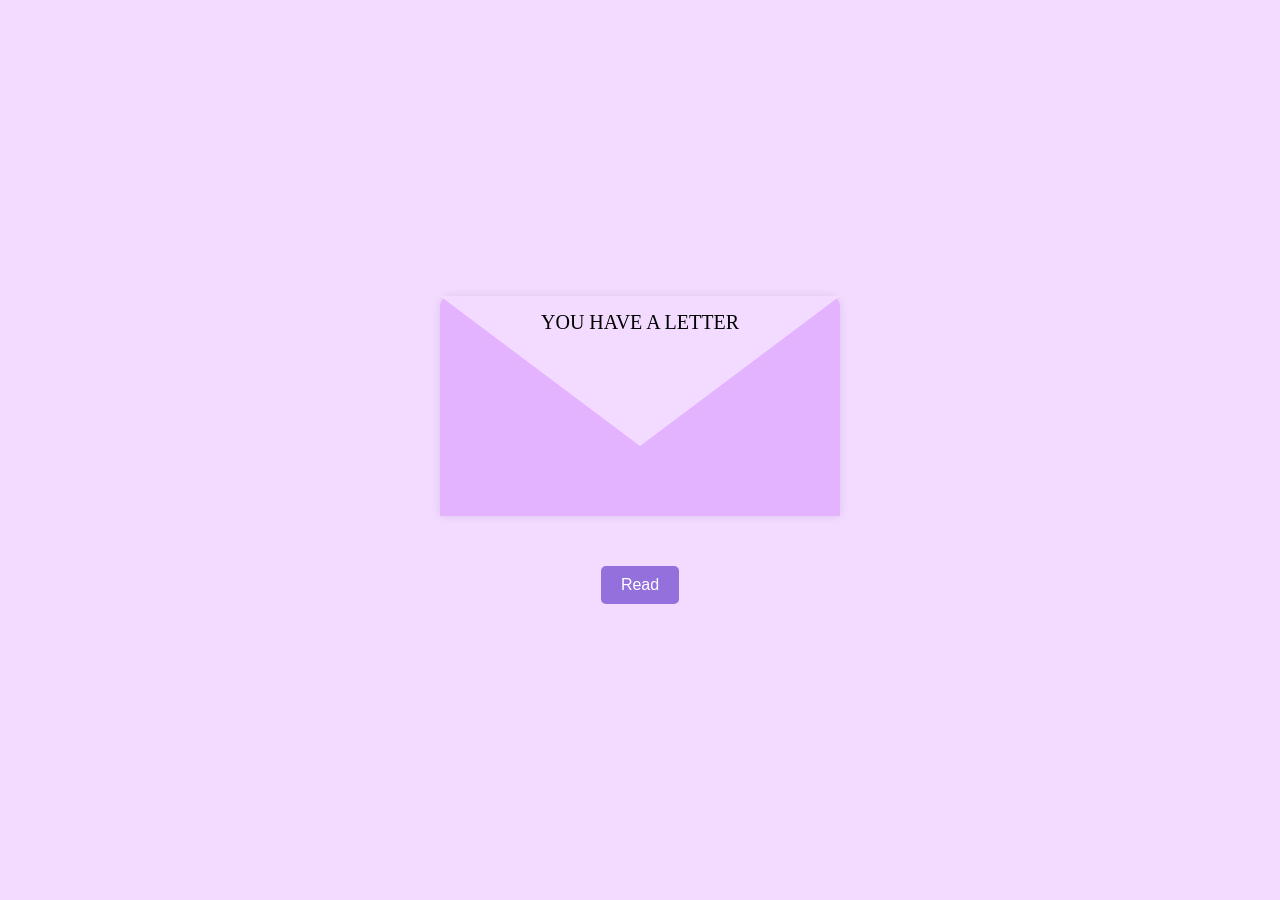
==== index.html @ 78f62b58 "Add files via upload" ====
<html lang="en">
<head>
  <meta charset="UTF-8">
  <meta name="viewport" content="width=device-width, initial-scale=1.0">
  <title>Happy Birthday </title>
  <style>
    body {
      background: rgba(242, 219, 255, 1);
      margin: 0;
      padding: 0;
      display: flex;
      justify-content: center;
      align-items: center;
      height: 100vh;
    }

    .container {
      width: 800px;
      height: 400px;
      position: absolute;
      top: 50%;
      left: 50%;
      transform: translate(-50%, -50%);
    }

    h1 {
      font-family: 'Sacramento', cursive;
      color: black;
      font-size: 20px;
    }

    .letter {
      width: 600px;
      height: 400px;
      display: inline-block;
    }

    .rose {
      width: 100px;
      height: 200px;
      position: absolute;
      right: 0;
      display: inline-block;
      animation: yidon 5s infinite;
      transform: translateY(40%);
    }

    .petal {
      width: 50px;
      height: 50px;
      background: mediumpurple;
      border-radius: 0px 50%;
      position: absolute;
      box-shadow: 0 0 10px #D1123F;
      z-index: 2;
      transform-origin: bottom right;
      animation: petal2 10s infinite;
    }

    .petal:nth-child(2) {
      transform-origin: right bottom;
      transform: rotate(90deg);
      background: mediumpurple;
      left: -10px;
      animation: zhankai1 10s infinite;
    }

    .petal:nth-child(3) {
      width: 40px;
      height: 40px;
      left: 10;
      top: -20;
      z-index: 1;
      background: mediumpurple;
      transform-origin: bottom right;
      animation: petal2 10s infinite;
    }

    .petal:nth-child(4) {
      transform: rotate(90deg);
      width: 40px;
      height: 40px;
      left: 0px;
      top: -20px;
      z-index: 1;
      background: mediumpurple;
      transform-origin: bottom right;
      animation: petal1 10s infinite;
    }

    .petal:nth-child(5) {
      width: 50px;
      height: 50px;
      border-radius: 20px;
      left: 20px;
      top: -30px;
      z-index: 0;
      background: mediumpurple;
    }

    .leaf {
      position: absolute;
      top: 120px;
      left: -115px;
    }

    .stem {
      width: 240px;
      height: 40px;
      background: transparent;
      border: 8px solid #8AC78A;
      border-color: #77A377 transparent transparent transparent;
      border-radius: 50% 50%;
      transform: rotate(100deg);
    }

    .leafs {
      width: 50px;
      height: 40px;
      border-radius: 0px 50%;
      background: #77A377;
      position: absolute;
      top: 0;
      left: 100px;
      z-index: 49;
    }

    .leafs:nth-child(2) {
      width: 40px;
      height: 20px;
      top: 40px;
      left: 140px;
      transform: rotate(120deg);
    }

    @keyframes yidon {
      50% {
        transform: translateY(35%);
      }
      100% {
        transform: translateY(40%);
      }
    }

    @keyframes petal1 {
      50% {
        transform: rotate(110deg);
      }
      100% {
        transform: rotate(90deg);
      }
    }

    @keyframes petal2 {
      50% {
        transform: rotate(-20deg);
      }
      100% {
        transform: rotate(0deg);
      }
    }

    #music-container {
      position: fixed;
      bottom: 20px;
      left: 50%;
      transform: translateX(-50%);
      background-color: rgba(242, 219, 255, 1);
      padding: 10px;
      border-radius: 5px;
      box-shadow: 0 0 10px rgba(0, 0, 0, 0.2);
    }

    audio {
      display: block;
      margin: 0;
    }

    /* Envelope styles */
    .envelope {
      width: 400px;
      height: 220px;
      background: rgba(228, 179, 255, 1);
      position: relative;
      border-radius: 10px 10px 0 0;
      box-shadow: 0 0 10px rgba(0, 0, 0, 0.1);
      cursor: pointer;
    }

    .envelope::before {
      content: " ";
      position: absolute;
      transform: rotate(180deg);
      top: 0;
      left: 0;
      width: 0;
      height: 0;
      border-left: 200px solid transparent;
      border-right: 200px solid transparent;
      border-bottom: 150px solid rgba(242, 219, 255, 1) ;
    }
    
   .envelope::after {
    content: "YOU HAVE A LETTER";
    position: absolute;
    top: 15px;
    left: 50%;
    transform: translateX(-50%);
    font-family: 'Sacramento', cursive;
    font-size: 20px;
    color: #000;
}

    .read-btn {
      margin-top: 50px;
      padding: 10px 20px;
      background-color: mediumpurple;
      border: none;
      border-radius: 5px;
      color: white;
      font-size: 16px;
      cursor: pointer;
      transition: background-color 0.3s ease;
    }

    .read-btn:hover {
      background-color: #ff617a;
    }

    #read-container {
      text-align: center;
    }
  </style>
</head>

<body>

  <div id="read-container">
    <div class="envelope"></div>
    <button class="read-btn" onclick="openLetter()">Read</button>
  </div>

  <div class="container" style="display: none;">
    <div class="letter">
      <h1>Happy Birthday</h1>
      <p>Wishing you all the best on your special day!</p>
    </div>
    <div class="rose">
      <div class="flower">
        <div class="petal"></div>
        <div class="petal"></div>
        <div class="petal"></div>
        <div class="petal"></div>
        <div class="petal"></div>
      </div>
      <div class="leaf">
        <div class="stem"></div>
        <div class="leafs"></div>
        <div class="leafs"></div>
      </div>
    </div>
  </div>

  <div id="music-container" style="display: none;">
    <audio id="background-music" autoplay loop controls>
      <source src="ssstik.io_1726558267723.ogg" type="audio/ogg">
    </audio>
  </div>

  <script>
    function openLetter() {
      
      document.getElementById('read-container').style.display = 'none';
      
      document.querySelector('.container').style.display = 'block';
      
      document.getElementById('music-container').style.display = 'block';
      document.getElementById('background-music').play();
    }
  </script>

</body>
</html>
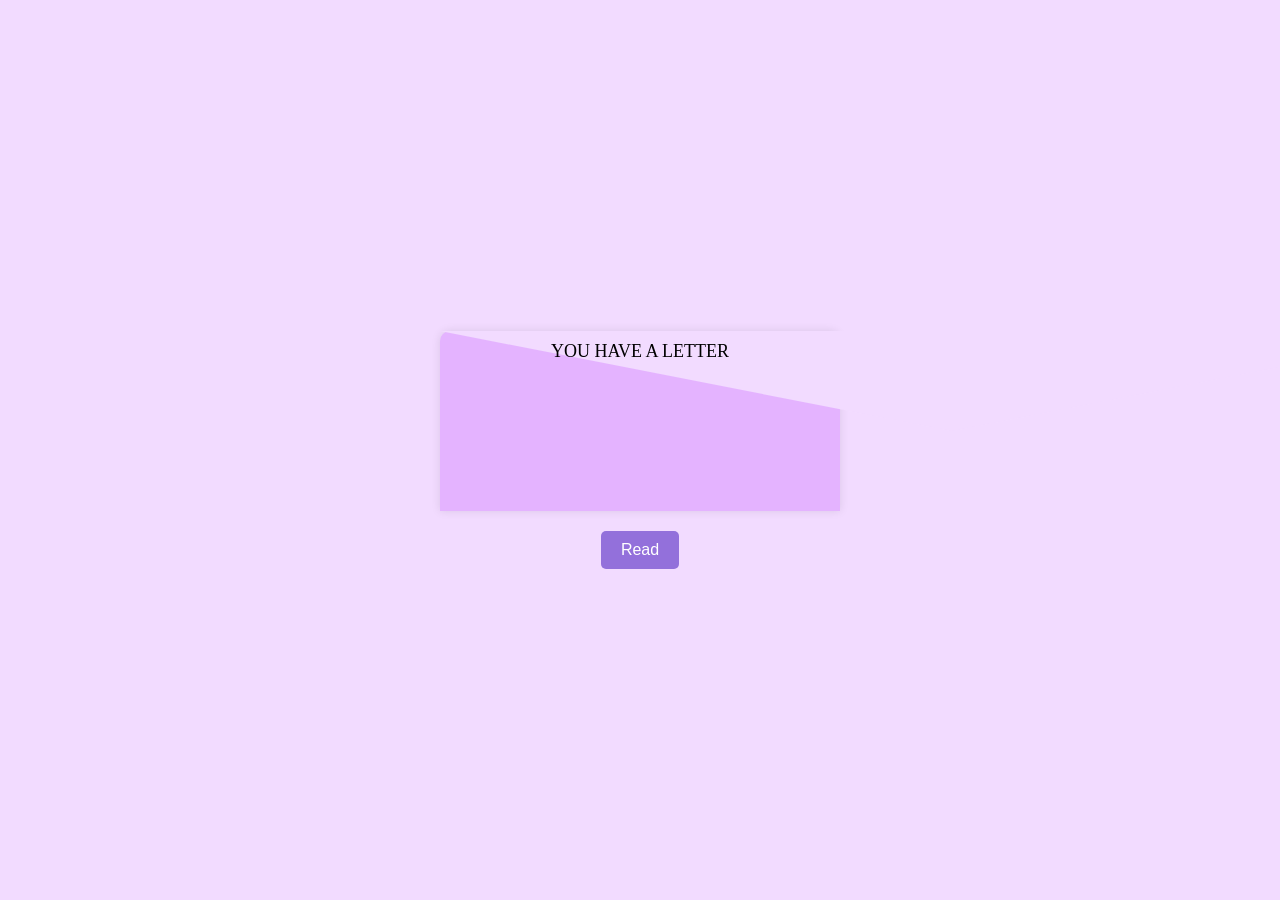
==== commit bf7e6731: "Add files via upload" ====
--- a/index.html
+++ b/index.html
@@ -1,8 +1,9 @@
+<!DOCTYPE html>
 <html lang="en">
 <head>
   <meta charset="UTF-8">
   <meta name="viewport" content="width=device-width, initial-scale=1.0">
-  <title>Happy Birthday </title>
+  <title>Happy Birthday</title>
   <style>
     body {
       background: rgba(242, 219, 255, 1);
@@ -12,42 +13,46 @@
       justify-content: center;
       align-items: center;
       height: 100vh;
+      font-size: 16px;
     }
 
     .container {
-      width: 800px;
-      height: 400px;
+      width: 90vw;
+      height: auto;
+      max-height: 80vh;
       position: absolute;
       top: 50%;
       left: 50%;
       transform: translate(-50%, -50%);
+      text-align: center;
+      overflow: hidden;
     }
 
     h1 {
       font-family: 'Sacramento', cursive;
       color: black;
-      font-size: 20px;
+      font-size: 24px;
     }
 
     .letter {
-      width: 600px;
-      height: 400px;
-      display: inline-block;
+      width: 70%;
+      height: 350px;
+      font-family: 'Arial', sans-serif;
     }
 
     .rose {
-      width: 100px;
-      height: 200px;
-      position: absolute;
-      right: 0;
-      display: inline-block;
+      width: 60px;
+      height: 120px;
+      position: absolute;
+      top: 0;
+      left: 75%;
+      transform: translateX(0%);
       animation: yidon 5s infinite;
-      transform: translateY(40%);
     }
 
     .petal {
-      width: 50px;
-      height: 50px;
+      width: 30px;
+      height: 30px;
       background: mediumpurple;
       border-radius: 0px 50%;
       position: absolute;
@@ -61,15 +66,15 @@
       transform-origin: right bottom;
       transform: rotate(90deg);
       background: mediumpurple;
-      left: -10px;
-      animation: zhankai1 10s infinite;
+      left: -5px;
+      animation: petal1 10s infinite;
     }
 
     .petal:nth-child(3) {
-      width: 40px;
-      height: 40px;
-      left: 10;
-      top: -20;
+      width: 25px;
+      height: 25px;
+      left: 5px;
+      top: -15px;
       z-index: 1;
       background: mediumpurple;
       transform-origin: bottom right;
@@ -78,10 +83,10 @@
 
     .petal:nth-child(4) {
       transform: rotate(90deg);
-      width: 40px;
-      height: 40px;
+      width: 25px;
+      height: 25px;
       left: 0px;
-      top: -20px;
+      top: -15px;
       z-index: 1;
       background: mediumpurple;
       transform-origin: bottom right;
@@ -89,48 +94,49 @@
     }
 
     .petal:nth-child(5) {
-      width: 50px;
-      height: 50px;
+      width: 30px;
+      height: 30px;
       border-radius: 20px;
-      left: 20px;
-      top: -30px;
+      left: 15px;
+      top: -20px;
       z-index: 0;
       background: mediumpurple;
     }
 
     .leaf {
       position: absolute;
-      top: 120px;
-      left: -115px;
+      top: 70px;
+      left: -70px;
     }
 
     .stem {
-      width: 240px;
-      height: 40px;
+      width: 160px;
+      height: 30px;
       background: transparent;
-      border: 8px solid #8AC78A;
+      border: 6px solid #8AC78A;
       border-color: #77A377 transparent transparent transparent;
       border-radius: 50% 50%;
-      transform: rotate(100deg);
+      transform: rotate(94deg);
     }
 
     .leafs {
-      width: 50px;
-      height: 40px;
+      width: 40px;
+      height: 30px;
       border-radius: 0px 50%;
       background: #77A377;
       position: absolute;
       top: 0;
-      left: 100px;
+      left: 62px;
       z-index: 49;
+      transform: rotate(5deg);
     }
 
     .leafs:nth-child(2) {
-      width: 40px;
+      width: 30px;
       height: 20px;
-      top: 40px;
-      left: 140px;
-      transform: rotate(120deg);
+      top: 25px;
+      left: 101px;
+      transform: rotate(290deg);
     }
 
     @keyframes yidon {
@@ -138,7 +144,7 @@
         transform: translateY(35%);
       }
       100% {
-        transform: translateY(40%);
+        transform: translateY(0%);
       }
     }
 
@@ -176,10 +182,10 @@
       margin: 0;
     }
 
-    /* Envelope styles */
     .envelope {
-      width: 400px;
-      height: 220px;
+      width: 80vw;
+      max-width: 400px;
+      height: 180px;
       background: rgba(228, 179, 255, 1);
       position: relative;
       border-radius: 10px 10px 0 0;
@@ -195,24 +201,24 @@
       left: 0;
       width: 0;
       height: 0;
-      border-left: 200px solid transparent;
-      border-right: 200px solid transparent;
-      border-bottom: 150px solid rgba(242, 219, 255, 1) ;
-    }
-    
-   .envelope::after {
-    content: "YOU HAVE A LETTER";
-    position: absolute;
-    top: 15px;
-    left: 50%;
-    transform: translateX(-50%);
-    font-family: 'Sacramento', cursive;
-    font-size: 20px;
-    color: #000;
-}
+      border-left: 40vw solid transparent;
+      border-right: 40vw solid transparent;
+      border-bottom: 100px solid rgba(242, 219, 255, 1);
+    }
+
+    .envelope::after {
+      content: "YOU HAVE A LETTER";
+      position: absolute;
+      top: 10px;
+      left: 50%;
+      transform: translateX(-50%);
+      font-family: 'Sacramento', cursive;
+      font-size: 18px;
+      color: #000;
+    }
 
     .read-btn {
-      margin-top: 50px;
+      margin-top: 20px;
       padding: 10px 20px;
       background-color: mediumpurple;
       border: none;
@@ -224,17 +230,34 @@
     }
 
     .read-btn:hover {
-      background-color: #ff617a;
+      background-color: #FF617A;
     }
 
     #read-container {
       text-align: center;
     }
+
+    @media screen and (max-width: 600px) {
+      h1 {
+        font-size: 20px;
+      }
+      .rose {
+        width: 50px;
+        height: 100px;
+        left: 70%;
+      }
+    }
+
+    @media screen and (max-width: 400px) {
+      .rose {
+        width: 40px;
+        height: 1p0px;
+        left: 80%;
+      }
+    }
   </style>
 </head>
-
 <body>
-
   <div id="read-container">
     <div class="envelope"></div>
     <button class="read-btn" onclick="openLetter()">Read</button>
@@ -242,8 +265,8 @@
 
   <div class="container" style="display: none;">
     <div class="letter">
-      <h1>Happy Birthday</h1>
-      <p>Wishing you all the best on your special day!</p>
+      <h1>Happy Birthday Alison.</h1>
+      <p>I hope you are happy on your birthday. My wish for you is to have good health and achieve your goals in life, and I will always support you even if I am not by your side. That's all. Happy birthday again.</p>
     </div>
     <div class="rose">
       <div class="flower">
@@ -269,11 +292,8 @@
 
   <script>
     function openLetter() {
-      
       document.getElementById('read-container').style.display = 'none';
-      
       document.querySelector('.container').style.display = 'block';
-      
       document.getElementById('music-container').style.display = 'block';
       document.getElementById('background-music').play();
     }
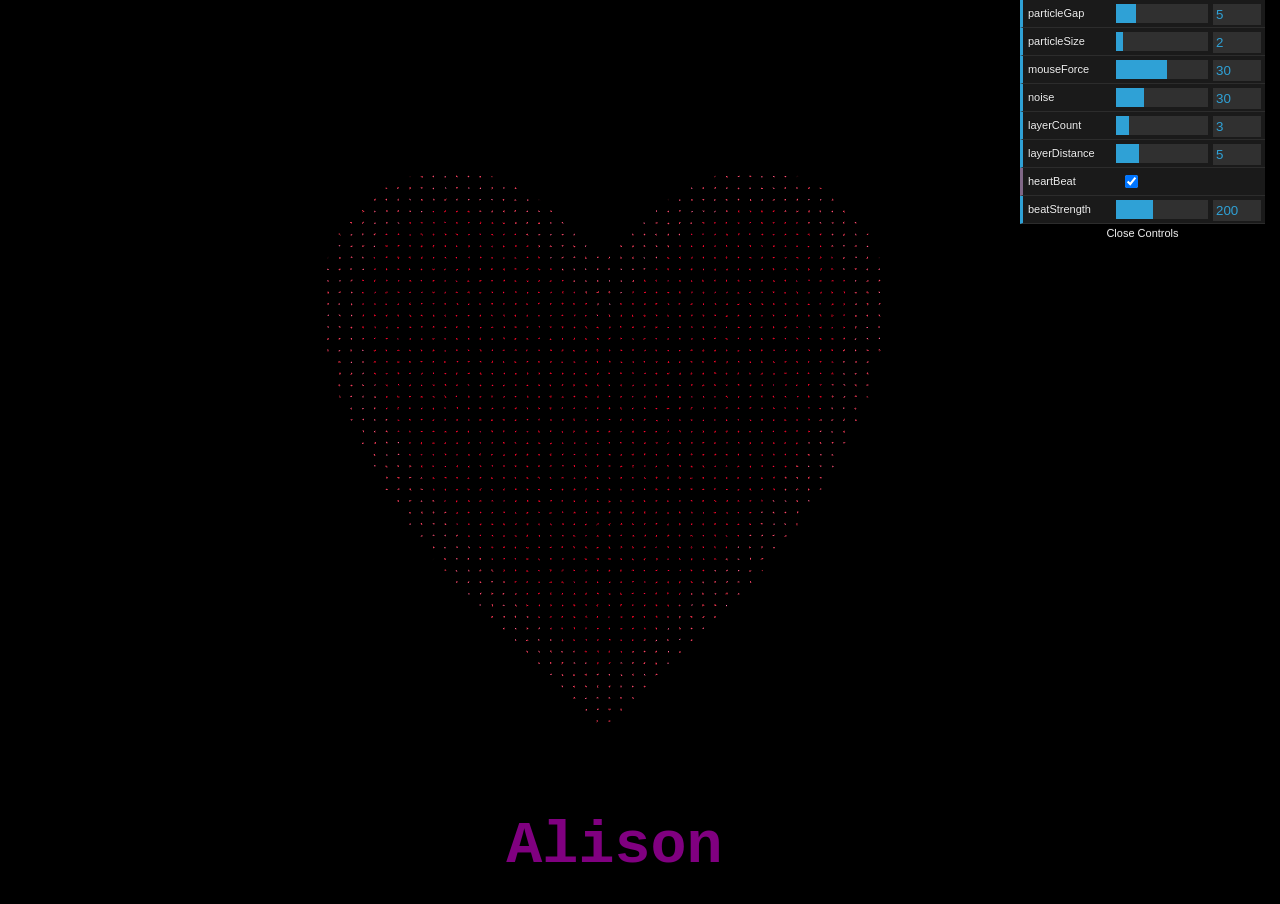
==== commit 5f6d2b14: "Update and rename heart.html to index.html" ====
--- a/index.html
+++ b/index.html
@@ -1,303 +1,20 @@
-<!DOCTYPE html>
-<html lang="en">
-<head>
-  <meta charset="UTF-8">
-  <meta name="viewport" content="width=device-width, initial-scale=1.0">
-  <title>Happy Birthday</title>
-  <style>
-    body {
-      background: rgba(242, 219, 255, 1);
-      margin: 0;
-      padding: 0;
-      display: flex;
-      justify-content: center;
-      align-items: center;
-      height: 100vh;
-      font-size: 16px;
-    }
-
-    .container {
-      width: 90vw;
-      height: auto;
-      max-height: 80vh;
-      position: absolute;
-      top: 50%;
-      left: 50%;
-      transform: translate(-50%, -50%);
-      text-align: center;
-      overflow: hidden;
-    }
-
-    h1 {
-      font-family: 'Sacramento', cursive;
-      color: black;
-      font-size: 24px;
-    }
-
-    .letter {
-      width: 70%;
-      height: 350px;
-      font-family: 'Arial', sans-serif;
-    }
-
-    .rose {
-      width: 60px;
-      height: 120px;
-      position: absolute;
-      top: 0;
-      left: 75%;
-      transform: translateX(0%);
-      animation: yidon 5s infinite;
-    }
-
-    .petal {
-      width: 30px;
-      height: 30px;
-      background: mediumpurple;
-      border-radius: 0px 50%;
-      position: absolute;
-      box-shadow: 0 0 10px #D1123F;
-      z-index: 2;
-      transform-origin: bottom right;
-      animation: petal2 10s infinite;
-    }
-
-    .petal:nth-child(2) {
-      transform-origin: right bottom;
-      transform: rotate(90deg);
-      background: mediumpurple;
-      left: -5px;
-      animation: petal1 10s infinite;
-    }
-
-    .petal:nth-child(3) {
-      width: 25px;
-      height: 25px;
-      left: 5px;
-      top: -15px;
-      z-index: 1;
-      background: mediumpurple;
-      transform-origin: bottom right;
-      animation: petal2 10s infinite;
-    }
-
-    .petal:nth-child(4) {
-      transform: rotate(90deg);
-      width: 25px;
-      height: 25px;
-      left: 0px;
-      top: -15px;
-      z-index: 1;
-      background: mediumpurple;
-      transform-origin: bottom right;
-      animation: petal1 10s infinite;
-    }
-
-    .petal:nth-child(5) {
-      width: 30px;
-      height: 30px;
-      border-radius: 20px;
-      left: 15px;
-      top: -20px;
-      z-index: 0;
-      background: mediumpurple;
-    }
-
-    .leaf {
-      position: absolute;
-      top: 70px;
-      left: -70px;
-    }
-
-    .stem {
-      width: 160px;
-      height: 30px;
-      background: transparent;
-      border: 6px solid #8AC78A;
-      border-color: #77A377 transparent transparent transparent;
-      border-radius: 50% 50%;
-      transform: rotate(94deg);
-    }
-
-    .leafs {
-      width: 40px;
-      height: 30px;
-      border-radius: 0px 50%;
-      background: #77A377;
-      position: absolute;
-      top: 0;
-      left: 62px;
-      z-index: 49;
-      transform: rotate(5deg);
-    }
-
-    .leafs:nth-child(2) {
-      width: 30px;
-      height: 20px;
-      top: 25px;
-      left: 101px;
-      transform: rotate(290deg);
-    }
-
-    @keyframes yidon {
-      50% {
-        transform: translateY(35%);
-      }
-      100% {
-        transform: translateY(0%);
-      }
-    }
-
-    @keyframes petal1 {
-      50% {
-        transform: rotate(110deg);
-      }
-      100% {
-        transform: rotate(90deg);
-      }
-    }
-
-    @keyframes petal2 {
-      50% {
-        transform: rotate(-20deg);
-      }
-      100% {
-        transform: rotate(0deg);
-      }
-    }
-
-    #music-container {
-      position: fixed;
-      bottom: 20px;
-      left: 50%;
-      transform: translateX(-50%);
-      background-color: rgba(242, 219, 255, 1);
-      padding: 10px;
-      border-radius: 5px;
-      box-shadow: 0 0 10px rgba(0, 0, 0, 0.2);
-    }
-
-    audio {
-      display: block;
-      margin: 0;
-    }
-
-    .envelope {
-      width: 80vw;
-      max-width: 400px;
-      height: 180px;
-      background: rgba(228, 179, 255, 1);
-      position: relative;
-      border-radius: 10px 10px 0 0;
-      box-shadow: 0 0 10px rgba(0, 0, 0, 0.1);
-      cursor: pointer;
-    }
-
-    .envelope::before {
-      content: " ";
-      position: absolute;
-      transform: rotate(180deg);
-      top: 0;
-      left: 0;
-      width: 0;
-      height: 0;
-      border-left: 40vw solid transparent;
-      border-right: 40vw solid transparent;
-      border-bottom: 100px solid rgba(242, 219, 255, 1);
-    }
-
-    .envelope::after {
-      content: "YOU HAVE A LETTER";
-      position: absolute;
-      top: 10px;
-      left: 50%;
-      transform: translateX(-50%);
-      font-family: 'Sacramento', cursive;
-      font-size: 18px;
-      color: #000;
-    }
-
-    .read-btn {
-      margin-top: 20px;
-      padding: 10px 20px;
-      background-color: mediumpurple;
-      border: none;
-      border-radius: 5px;
-      color: white;
-      font-size: 16px;
-      cursor: pointer;
-      transition: background-color 0.3s ease;
-    }
-
-    .read-btn:hover {
-      background-color: #FF617A;
-    }
-
-    #read-container {
-      text-align: center;
-    }
-
-    @media screen and (max-width: 600px) {
-      h1 {
-        font-size: 20px;
-      }
-      .rose {
-        width: 50px;
-        height: 100px;
-        left: 70%;
-      }
-    }
-
-    @media screen and (max-width: 400px) {
-      .rose {
-        width: 40px;
-        height: 1p0px;
-        left: 80%;
-      }
-    }
-  </style>
-</head>
-<body>
-  <div id="read-container">
-    <div class="envelope"></div>
-    <button class="read-btn" onclick="openLetter()">Read</button>
-  </div>
-
-  <div class="container" style="display: none;">
-    <div class="letter">
-      <h1>Happy Birthday Alison.</h1>
-      <p>I hope you are happy on your birthday. My wish for you is to have good health and achieve your goals in life, and I will always support you even if I am not by your side. That's all. Happy birthday again.</p>
-    </div>
-    <div class="rose">
-      <div class="flower">
-        <div class="petal"></div>
-        <div class="petal"></div>
-        <div class="petal"></div>
-        <div class="petal"></div>
-        <div class="petal"></div>
-      </div>
-      <div class="leaf">
-        <div class="stem"></div>
-        <div class="leafs"></div>
-        <div class="leafs"></div>
-      </div>
-    </div>
-  </div>
-
-  <div id="music-container" style="display: none;">
-    <audio id="background-music" autoplay loop controls>
-      <source src="ssstik.io_1726558267723.ogg" type="audio/ogg">
-    </audio>
-  </div>
-
-  <script>
-    function openLetter() {
-      document.getElementById('read-container').style.display = 'none';
-      document.querySelector('.container').style.display = 'block';
-      document.getElementById('music-container').style.display = 'block';
-      document.getElementById('background-music').play();
-    }
-  </script>
-
-</body>
-</html>+<!DOCTYPE html>
+<html lang="en">
+  <head>
+    <meta charset="UTF-8">
+    <meta name="viewport" content="width=device-width, initial-scale=1.0">
+    <link rel="stylesheet" href="style.css">
+    <title>Alison💜</title>
+  </head>
+  <body>
+
+    <!-- credits to the writter Tamino Martinius -->
+    <img id="valentines" src="[data-uri]">
+
+    <div id="name">Alison</div>
+
+    <script src="next-particle.js"></script>
+    <script src="ajax.js"></script>
+    <script src="heart-particle.js"></script>
+  </body>
+</html>
--- a/style.css
+++ b/style.css
@@ -0,0 +1,42 @@
+html, body {
+  margin: 0;
+  background: #000;
+}
+
+img {
+  display: none;
+}
+
+
+.dribbble {
+  position: fixed;
+  display: block;
+  right: 20px;
+  bottom: 20px;
+}
+.dribbble img {
+  display: block;
+  height: 28px;
+}
+.twitter {
+  position: fixed;
+  display: block;
+  right: 64px;
+  bottom: 14px;
+}
+.twitter svg {
+  width: 32px;
+  height: 32px;
+  fill: #1da1f2;
+}
+#name {
+  text-align: center; 
+  position: absolute;
+  bottom: 20px;
+  left: 48%; 
+  transform: translateX(-50%); 
+  font-size: 60px;
+  font-family: monospace;
+  font-weight: bold;
+  color: #800080;
+}
